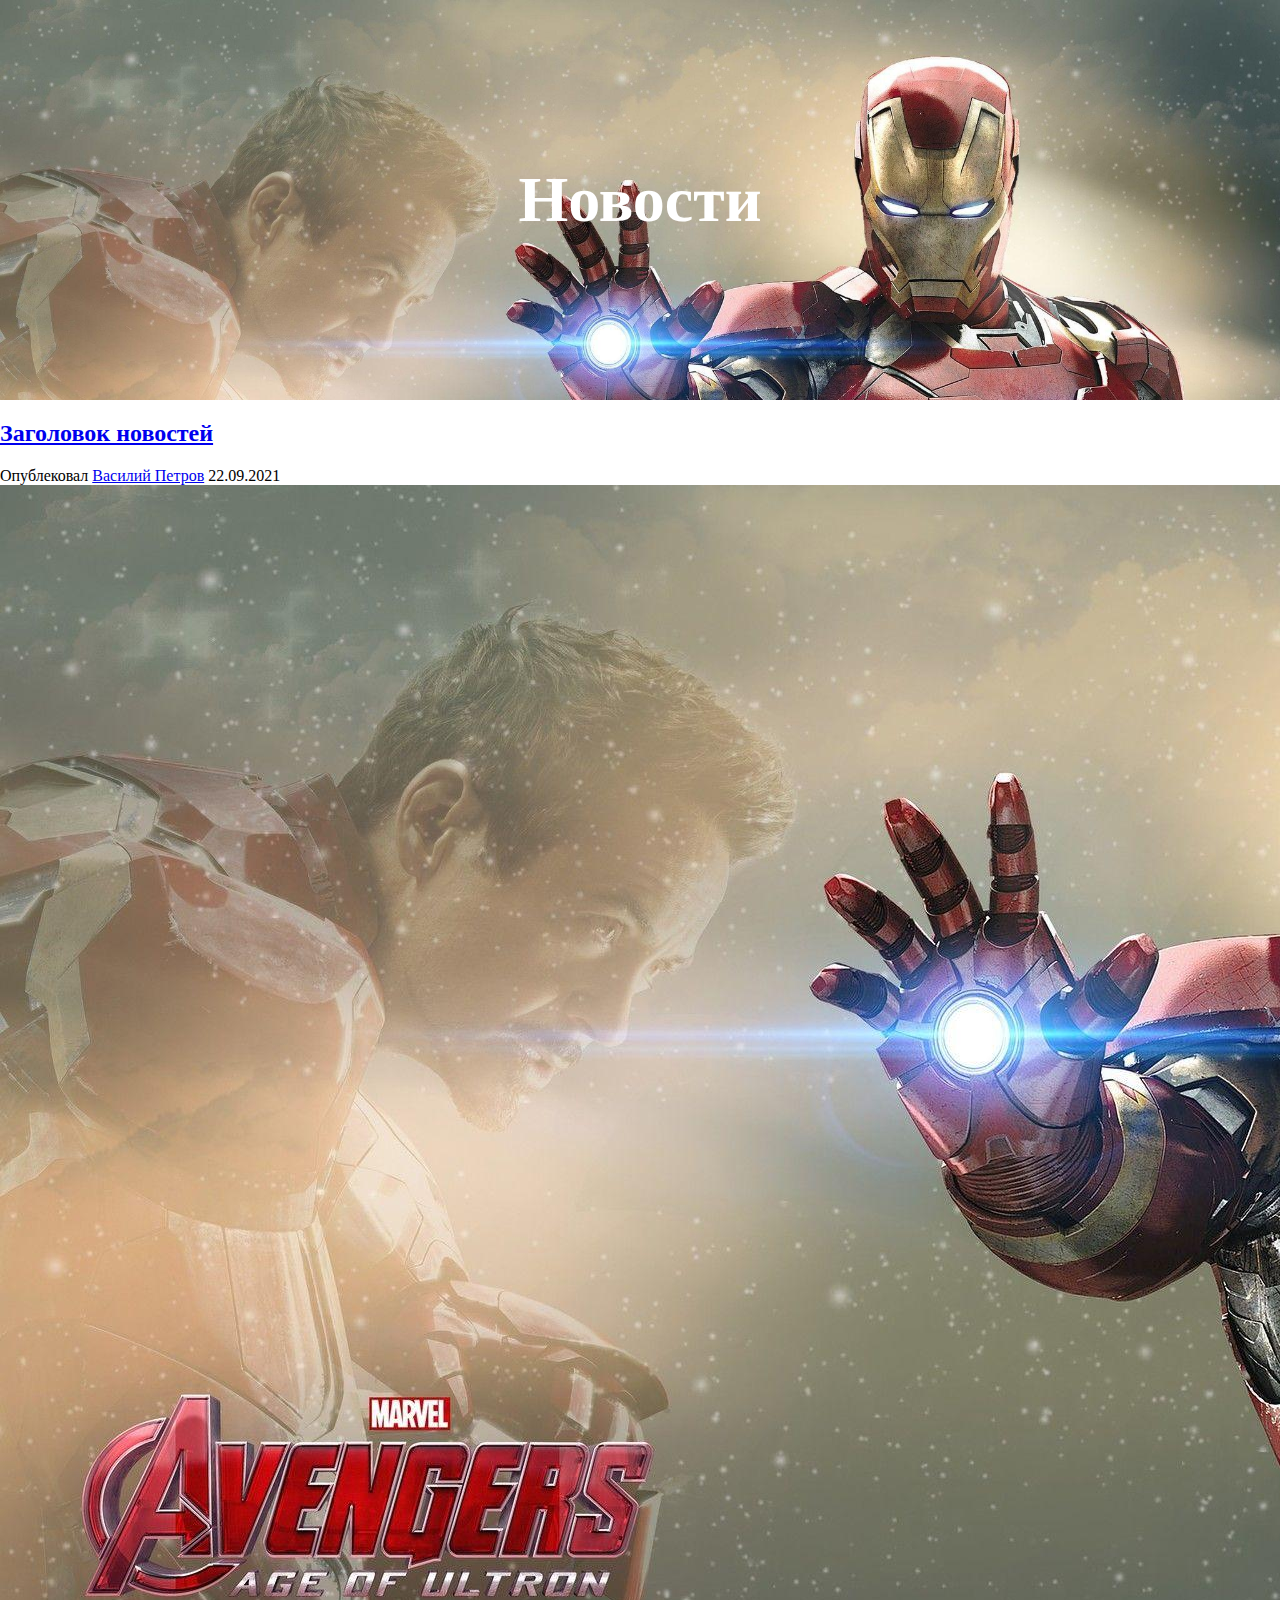
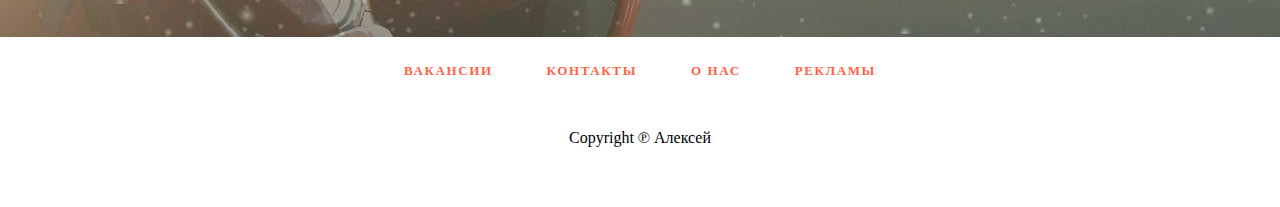
==== index.html @ 65c426df "new" ====
<!DOCTYPE html>
<html lang="en">
<head>
    <body>
    <title>БыстроНовости</title>
    <link rel="stylesheet" href="css/style.css">
</head>
    <header>
         <h1>Новости</h1>
    </header>
    <section class="news">
        <article>
        <a href="#">
        <h2>Заголовок новостей</h2>
    </a>
    <div class="article-meta">
        Опублековал <a href="#">Василий Петров</a>
        22.09.2021
    </div>
    <img src="./pic/iron.jpg">

    <footer>
        <div class="links">
            <a href="#">Вакансии</a>
            <a href="#">Контакты</a>
            <a href="#">О нас</a>
            <a href="#">Рекламы</a>
        </div>
        <div class="Copyright">Copyright ℗ Алексей</div>
      </footer>
    </article>
    </section>
        </body>
    </html>
---- css/style.css ----
body {
    margin: 0;
    padding: 0;
}
header {
    display: flex;
    align-items: center;
    justify-content: center;
    height: 400px;
    background-image: url("../pic/iron.jpg");
    background-size: cover;
}

h1 {
    color: white;
    font-size: 4rem;
    font-family: 'Times New Roman', Times, serif;
}

footer {
    padding-top: 20px;
    padding-bottom: 60px;
    text-align: center;
}
footer .links{
margin-bottom: 50px;
}
footer .links > a {
    color: tomato;
    padding: 0 25px;
    font-size: 13px;
    font-weight: 600;
    letter-spacing: .1rem;
    text-decoration: none;
    text-transform: uppercase;
}
.copyright {
    color: rbg(108,117,125);
}
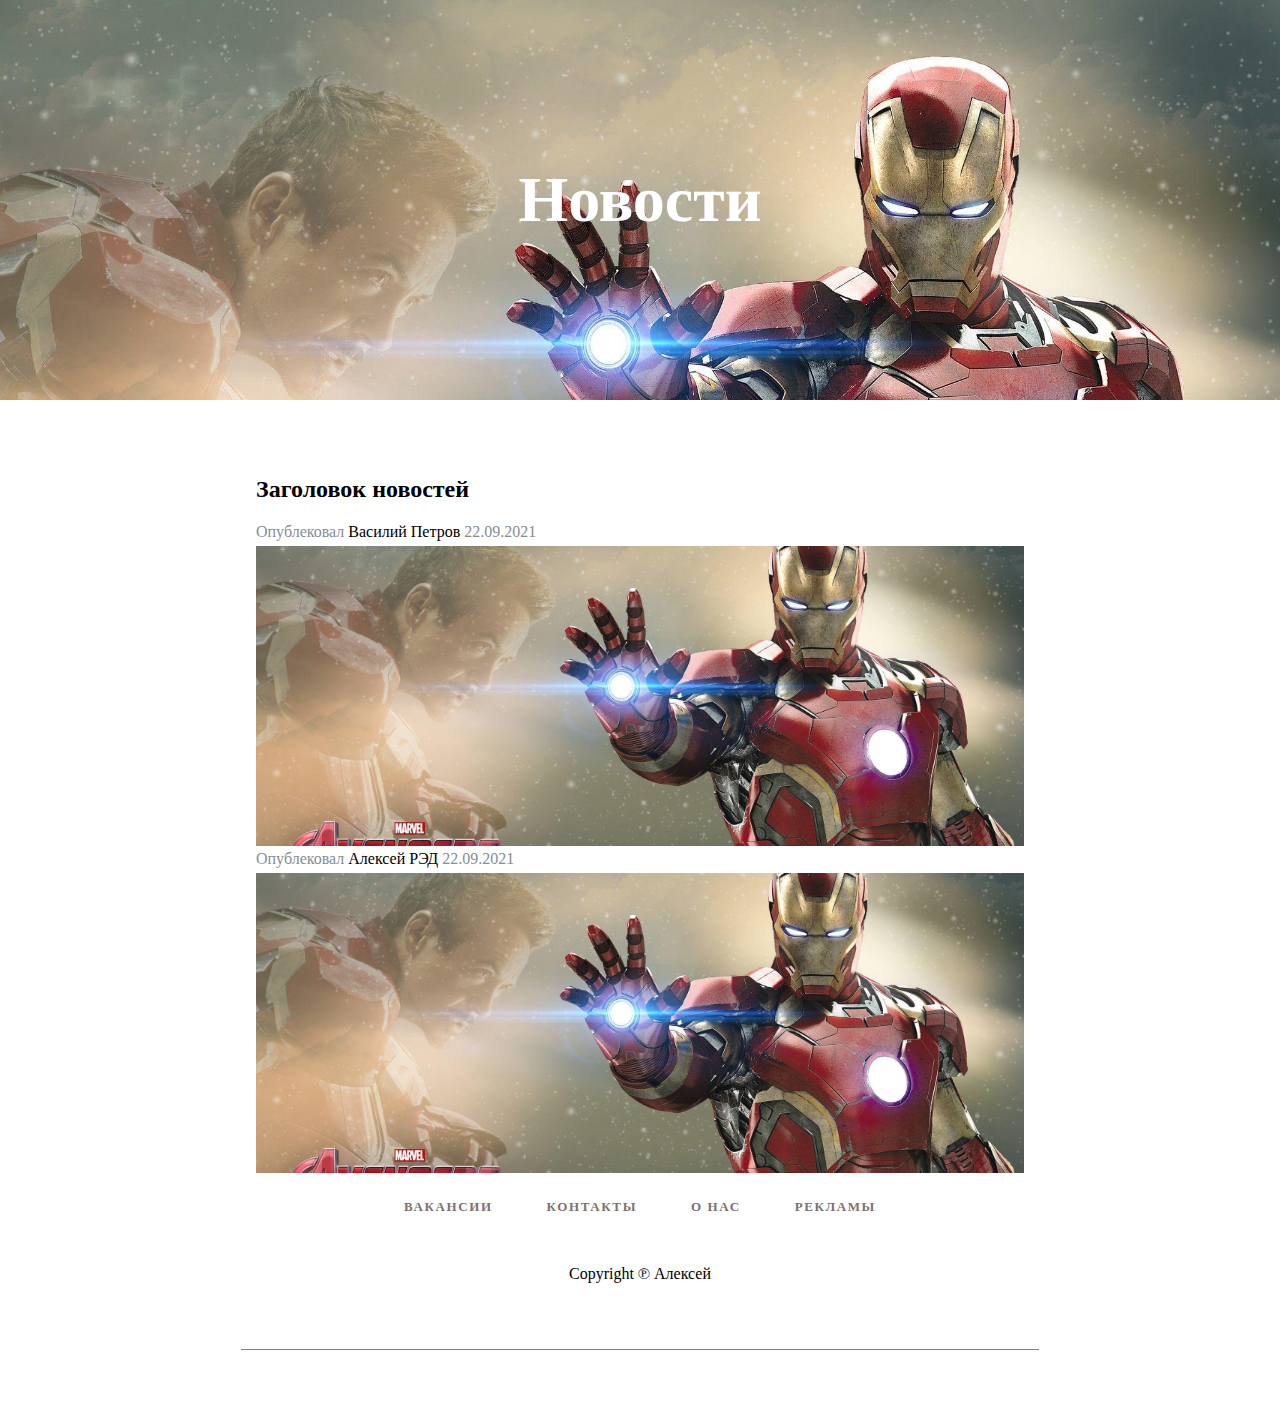
==== commit 162737b3: "index" ====
--- a/index.html
+++ b/index.html
@@ -18,6 +18,12 @@
         22.09.2021
     </div>
     <img src="./pic/iron.jpg">
+    
+    <div class="article-meta">
+        Опублековал <a href="#">Алексей РЭД</a>
+        22.09.2021
+    </div>
+    <img src="./pic/iron.jpg">
 
     <footer>
         <div class="links">
--- a/css/style.css
+++ b/css/style.css
@@ -26,7 +26,7 @@
 margin-bottom: 50px;
 }
 footer .links > a {
-    color: tomato;
+    color: rgb(124, 114, 112);
     padding: 0 25px;
     font-size: 13px;
     font-weight: 600;
@@ -36,4 +36,37 @@
 }
 .copyright {
     color: rbg(108,117,125);
+}
+
+.news {
+    background-color: white;
+    padding: 50px 0 32px;
+}
+
+article {
+    width: 768px;
+    margin: 0 auto 32px;
+    padding: 6px 15px;
+    border-bottom: 1px solid rgb(128, 128, 128);
+}
+
+article a {
+    color: black;
+    text-decoration: none;
+}
+
+article a:hover {
+    font-family: 'Segoe UI', Tahoma, Geneva, Verdana, sans-serif;
+    margin-bottom: 5px;
+}
+
+.article-meta {
+    color: rgb(134, 142, 150);
+    margin-bottom: 5px;
+}
+
+article img {
+    width: 100%;
+    height: 300px;
+    object-fit: cover;
 }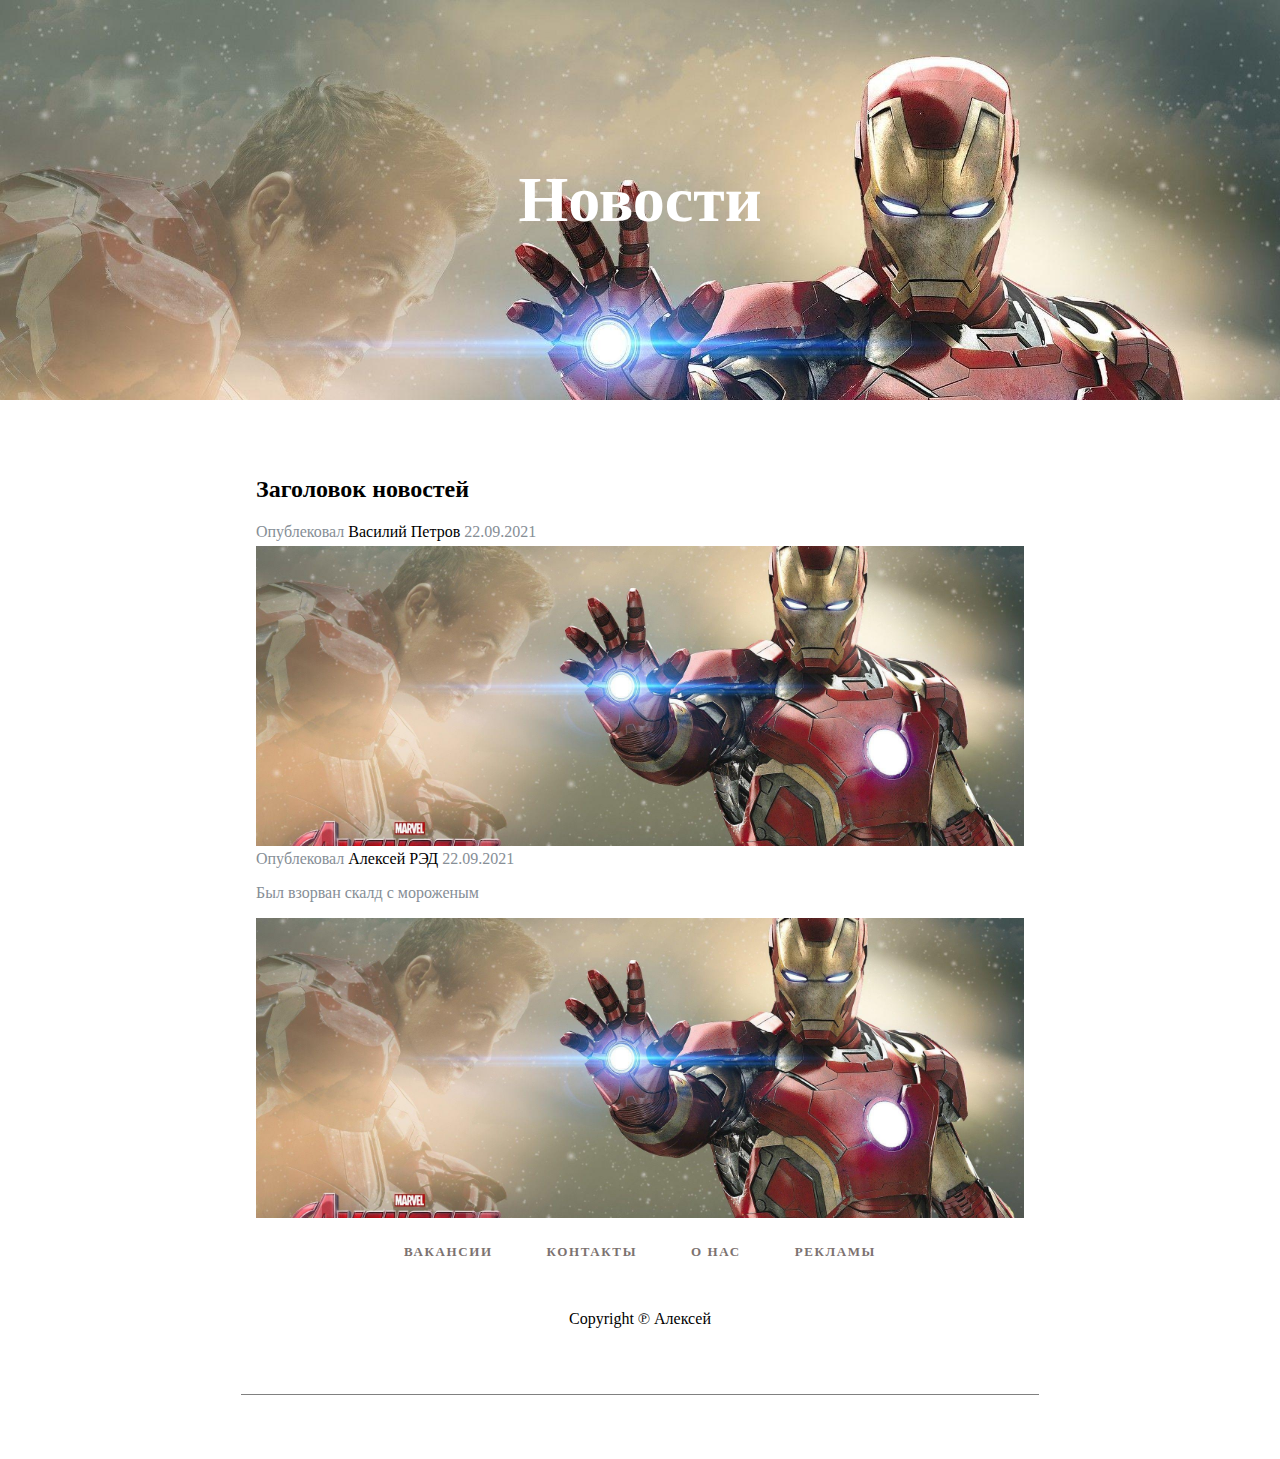
==== commit f31cde1a: "index" ====
--- a/index.html
+++ b/index.html
@@ -22,6 +22,7 @@
     <div class="article-meta">
         Опублековал <a href="#">Алексей РЭД</a>
         22.09.2021
+        <p>Был взорван скалд с мороженым</p>
     </div>
     <img src="./pic/iron.jpg">
 
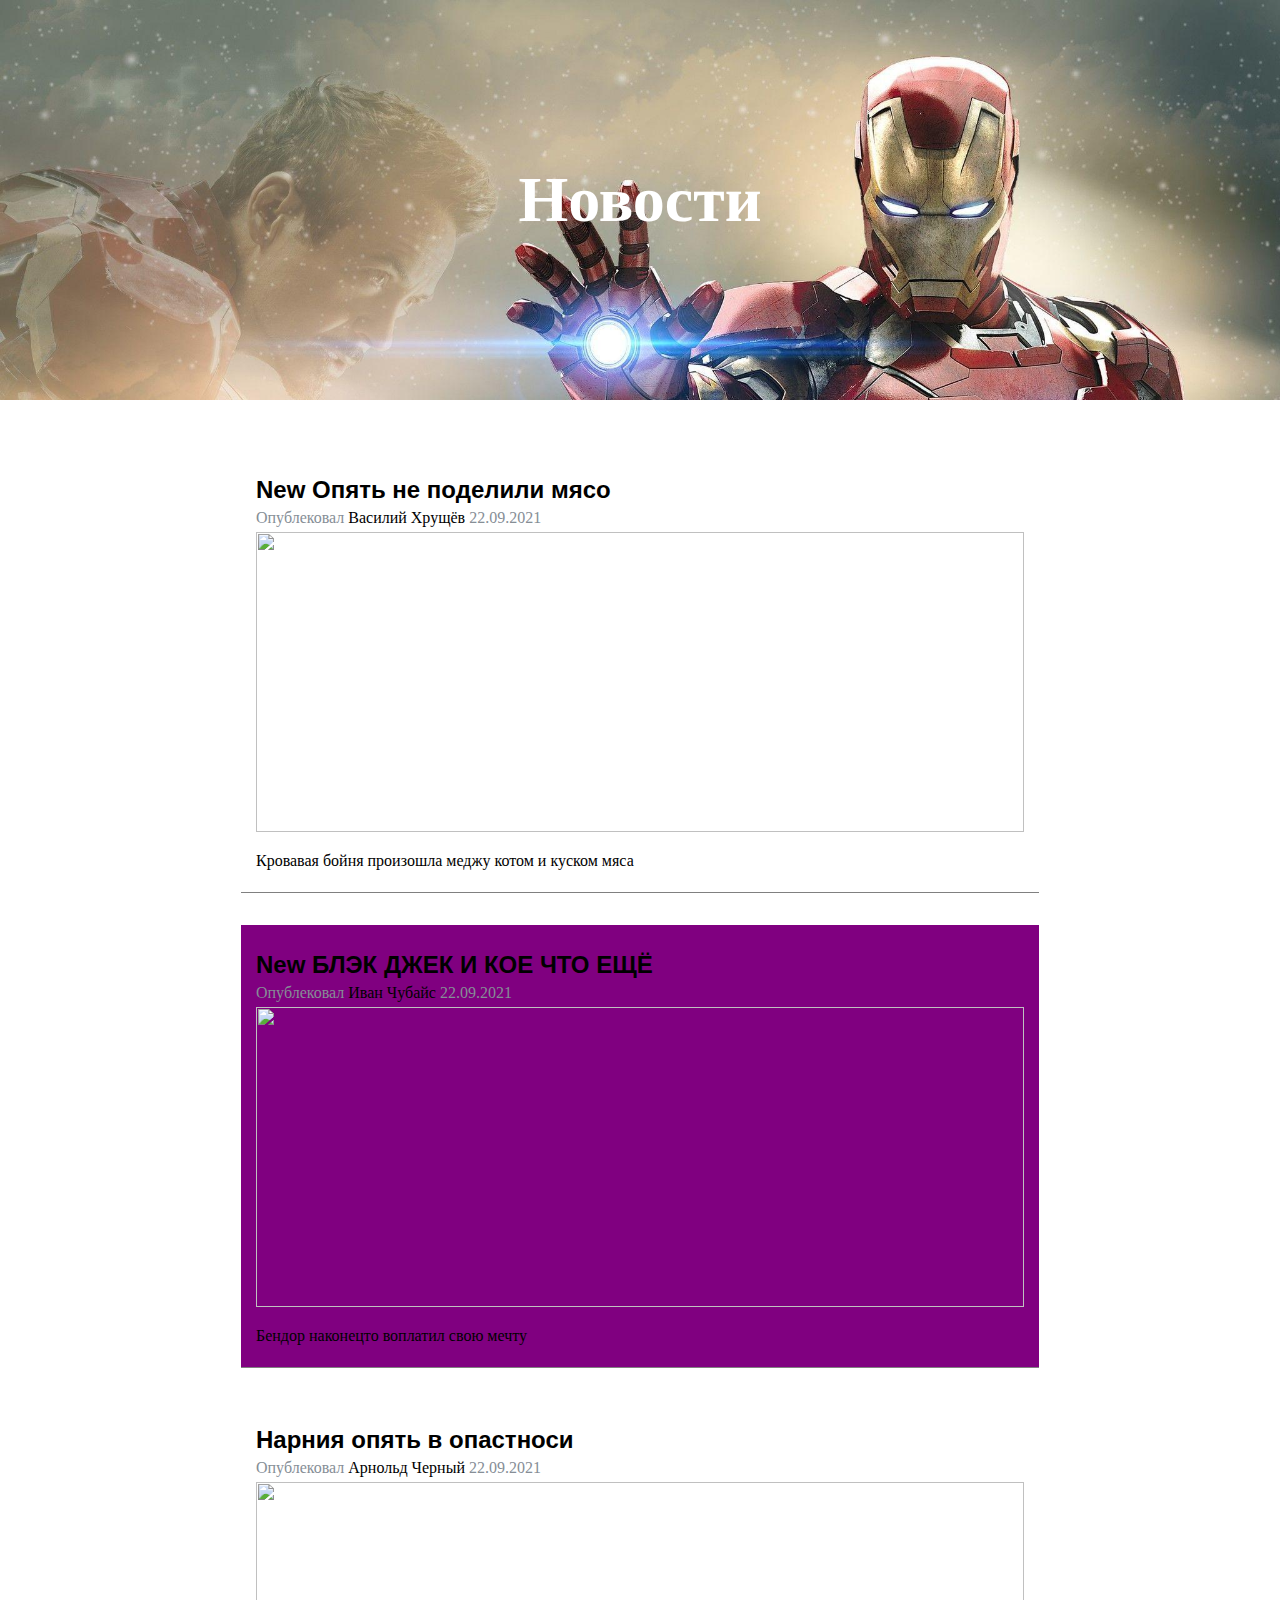
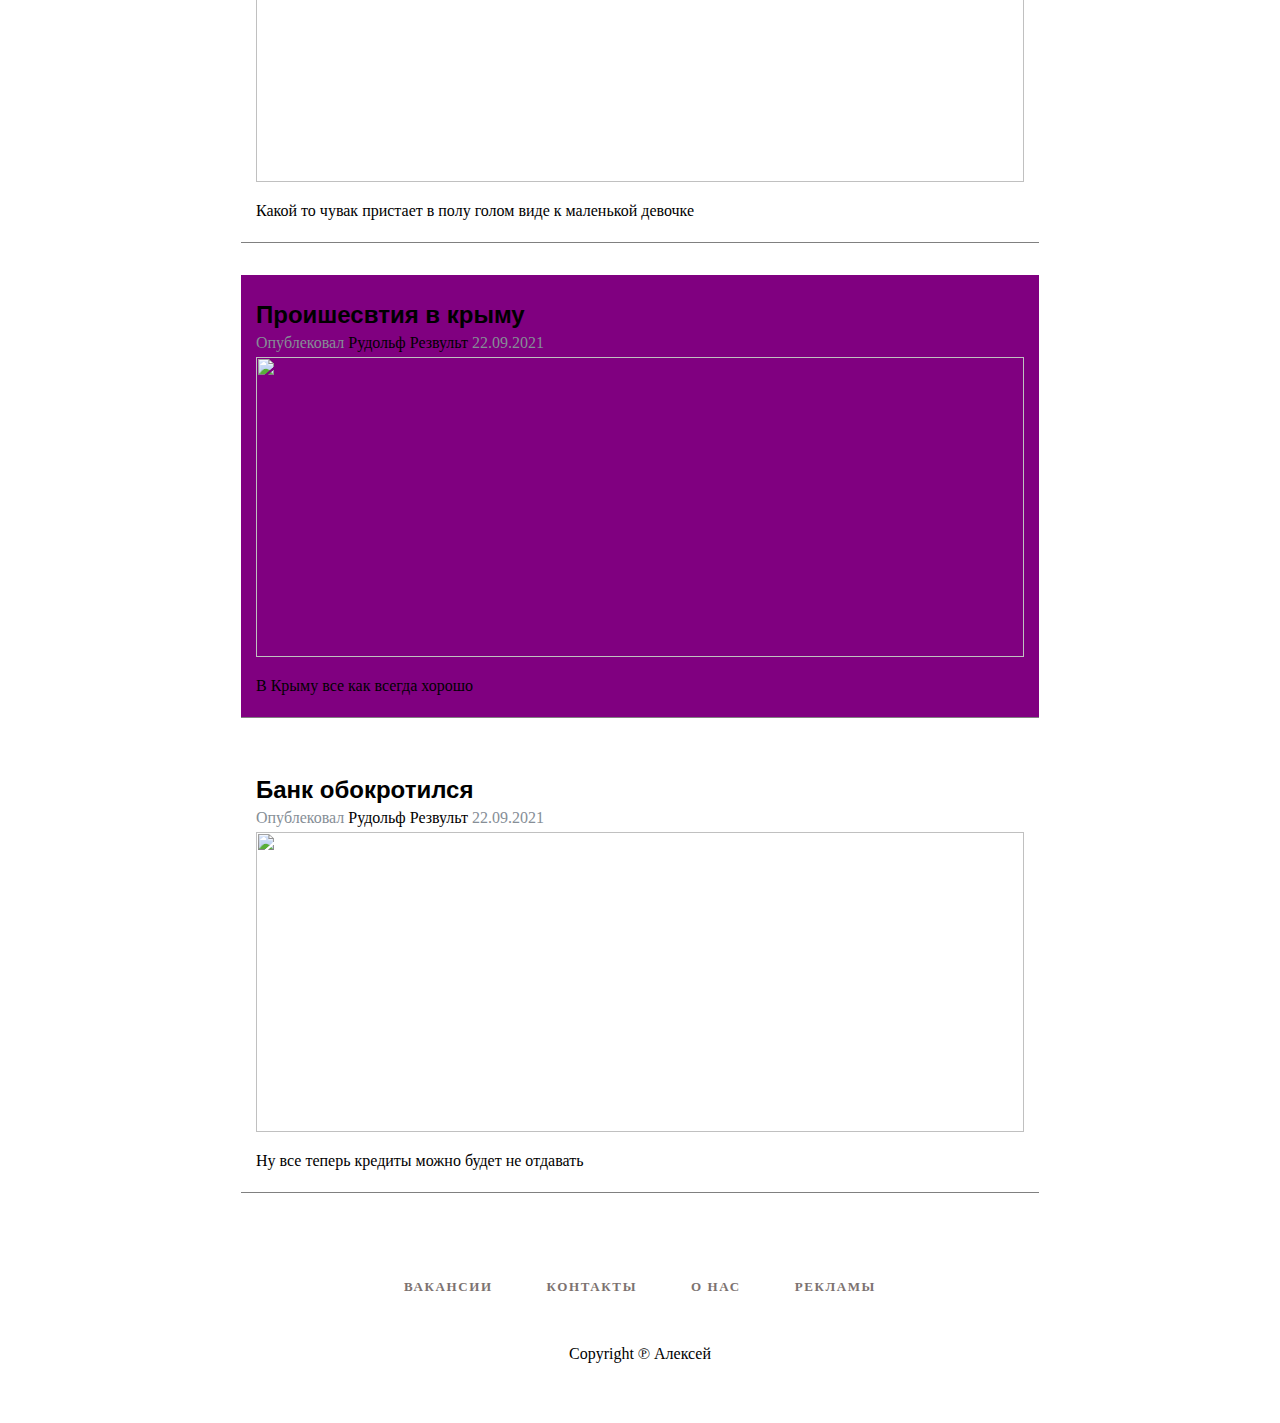
==== commit 9f43ce80: "made all on my platform" ====
--- a/index.html
+++ b/index.html
@@ -1,31 +1,73 @@
 <!DOCTYPE html>
 <html lang="en">
 <head>
-    <body>
     <title>БыстроНовости</title>
     <link rel="stylesheet" href="css/style.css">
 </head>
+<body>
     <header>
-         <h1>Новости</h1>
+        <h1>Новости</h1>
     </header>
     <section class="news">
         <article>
-        <a href="#">
-        <h2>Заголовок новостей</h2>
-    </a>
-    <div class="article-meta">
-        Опублековал <a href="#">Василий Петров</a>
-        22.09.2021
-    </div>
-    <img src="./pic/iron.jpg">
-    
-    <div class="article-meta">
-        Опублековал <a href="#">Алексей РЭД</a>
-        22.09.2021
-        <p>Был взорван скалд с мороженым</p>
-    </div>
-    <img src="./pic/iron.jpg">
+            <a href="#">
+                <h2>Опять не поделили мясо</h2>
+            </a>
+            <div class="article-meta">
+                Опублековал <a href="#">Василий Хрущёв</a>
+                22.09.2021
+            </div>
+            <img src="https://simple-fauna.ru/wp-content/uploads/2018/07/mozhno-li-koshke-syroe-myaso.jpg">
+            <p>Кровавая бойня произошла меджу котом и куском мяса</p>
+        </article>
 
+        <article>
+            <a href="#">
+                <h2>БЛЭК ДЖЕК И КОЕ ЧТО ЕЩЁ</h2>
+            </a>
+            <div class="article-meta">
+                Опублековал <a href="#">Иван Чубайс</a>
+                22.09.2021
+            </div>
+            <img src="https://pw.artfile.me/wallpaper/06-11-2012/650x407/futurama-multfilmy-futurama-bender-bende-675911.jpg">
+            <p>Бендор наконецто воплатил свою мечту</p>    
+        </article>
+        <article>
+            <a href="#">
+          <h2>Нарния опять в опастноси</h2>
+      </a>
+      <div class="article-meta">
+          Опублековал <a href="#">Арнольд Черный</a>
+          22.09.2021
+      </div>
+      <img src="https://libpstu.files.wordpress.com/2017/04/the_chronicles_of_narnia_lion_witch_wardrobe_1.jpg">
+      <p>Какой то чувак пристает в полу голом виде к маленькой девочке</p>
+        </article>
+
+        <article>
+            <a href="#">
+                <h2>Проишесвтия в крыму</h2>
+              </a>
+              <div class="article-meta">
+                Опублековал <a href="#">Рудольф Резвульт</a>
+                22.09.2021
+              </div>
+              <img src="https://img2.eadaily.com/r614x614/o/992/5f74d831fc3ea6231d6b11916851d.jpg">
+              <p>В Крыму все как всегда хорошо</p>
+              
+        </article>
+        <article>
+            <a href="#">
+                <h2>Банк обокротился</h2>
+                </a>
+                <div class="article-meta">
+                Опублековал <a href="#">Рудольф Резвульт</a>
+                22.09.2021
+                </div>
+                <img src="https://credits-online.kz/wp-content/uploads/2017/06/likvidatsiya-banka.jpg">
+                <p>Ну все теперь кредиты можно будет не отдавать</p>
+        </article>
+      </section>
     <footer>
         <div class="links">
             <a href="#">Вакансии</a>
@@ -35,7 +77,5 @@
         </div>
         <div class="Copyright">Copyright ℗ Алексей</div>
       </footer>
-    </article>
-    </section>
-        </body>
-    </html>+</body>
+</html>--- a/css/style.css
+++ b/css/style.css
@@ -41,6 +41,7 @@
 .news {
     background-color: white;
     padding: 50px 0 32px;
+
 }
 
 article {
@@ -55,9 +56,13 @@
     text-decoration: none;
 }
 
-article a:hover {
+article h2 {
     font-family: 'Segoe UI', Tahoma, Geneva, Verdana, sans-serif;
     margin-bottom: 5px;
+}
+
+article a:hover {
+    color: blue;
 }
 
 .article-meta {
@@ -69,4 +74,11 @@
     width: 100%;
     height: 300px;
     object-fit: cover;
-}+}
+
+article:nth-child(even) {
+  background: purple;
+}
+article:nth-child(-n+2) h2::before {
+      content: "New ";
+  }
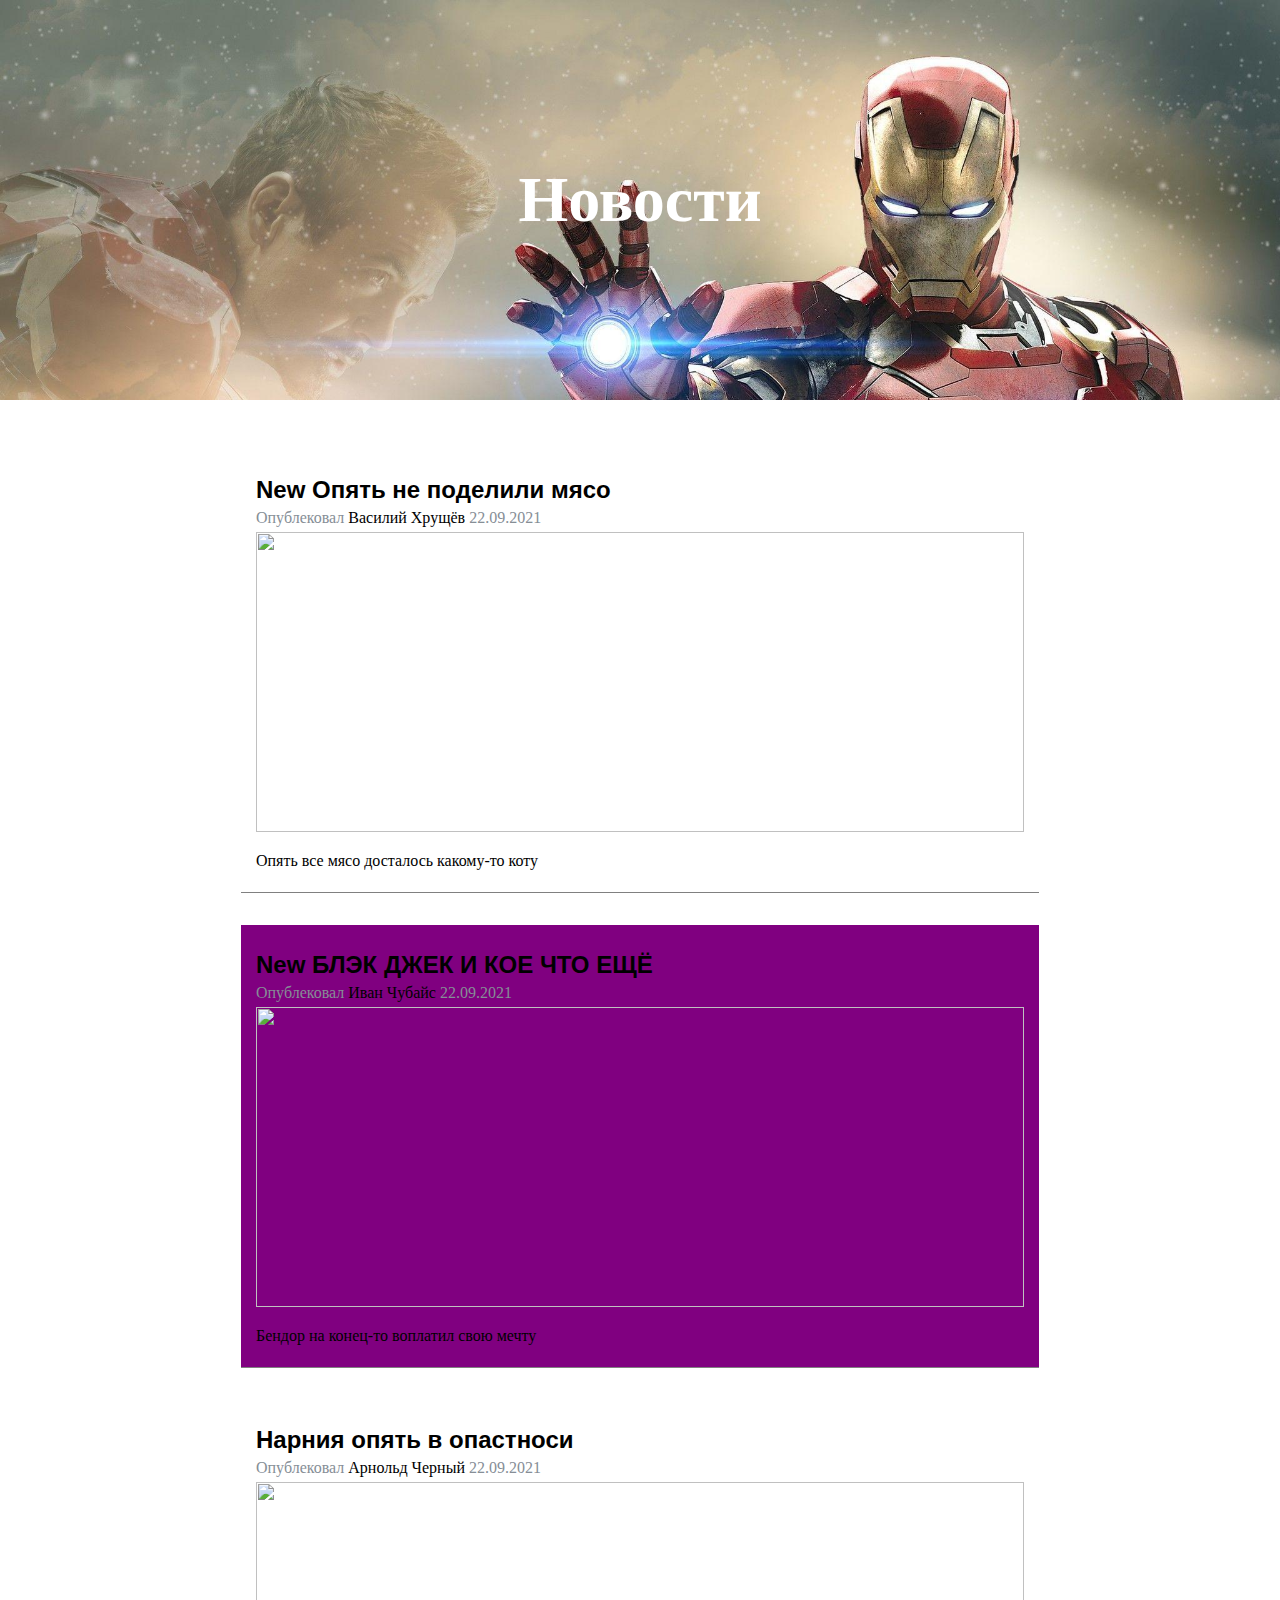
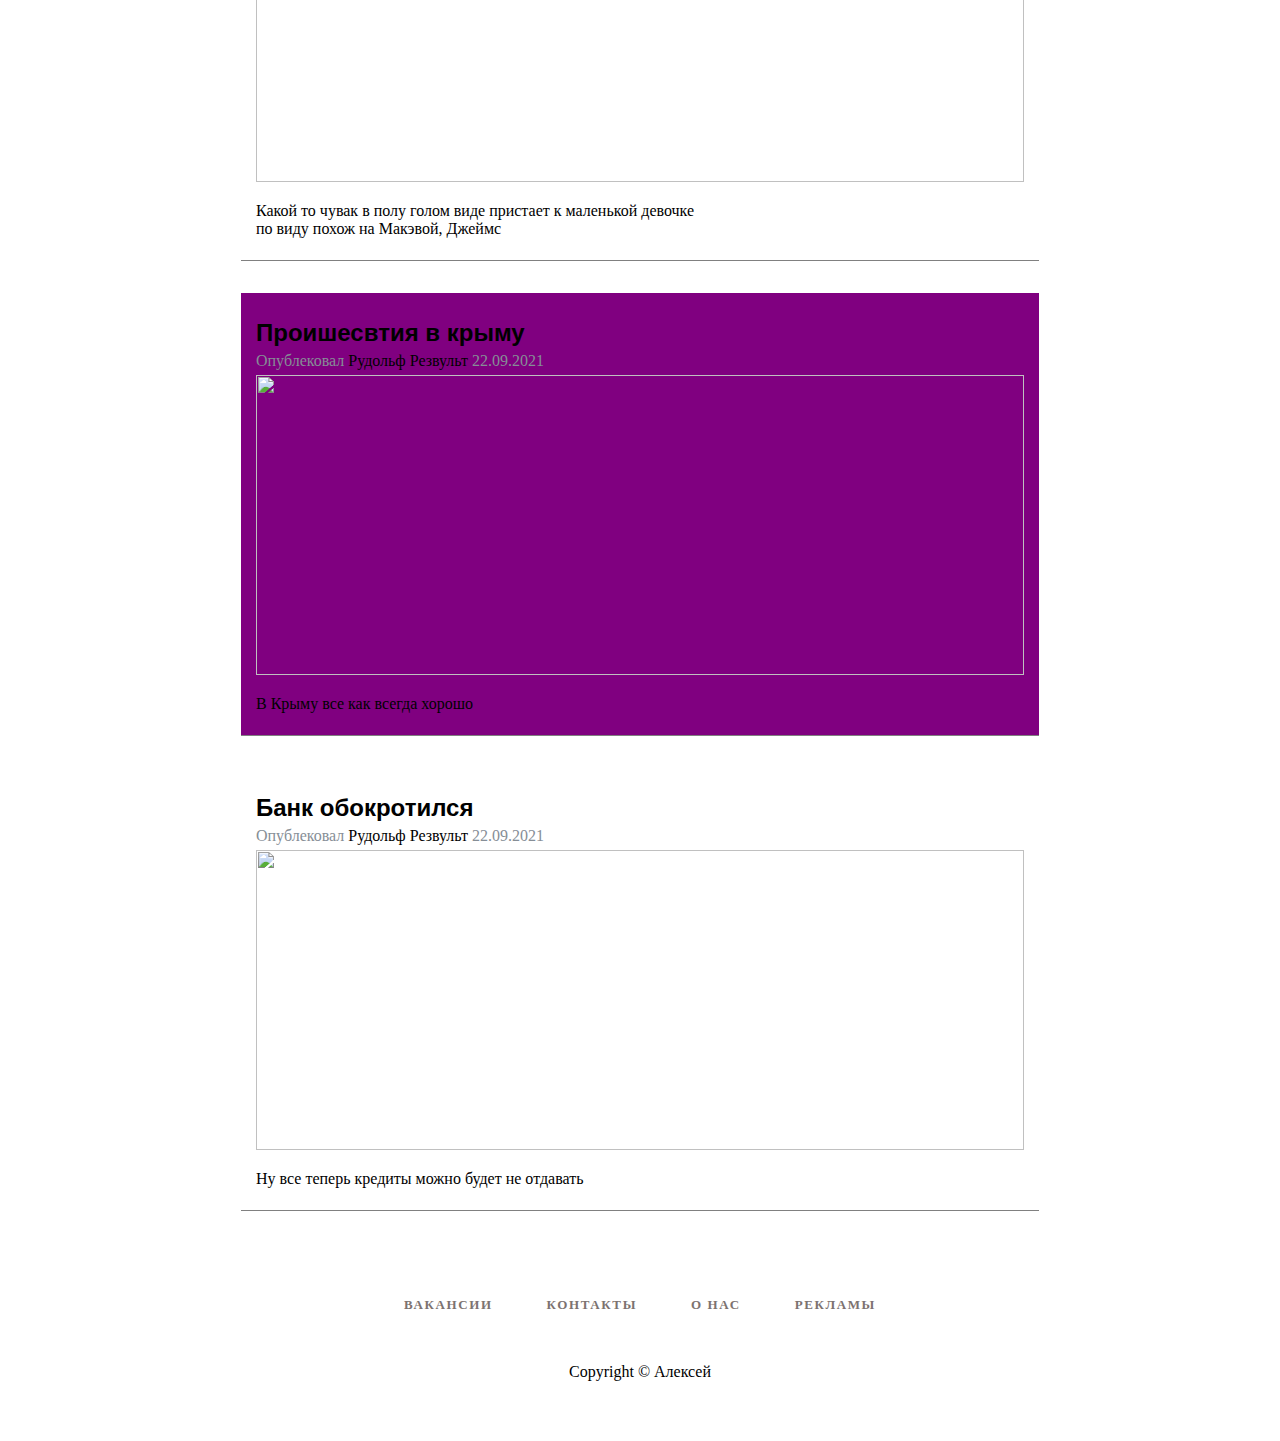
==== commit 72a667e8: "made all on my platform" ====
--- a/index.html
+++ b/index.html
@@ -18,7 +18,7 @@
                 22.09.2021
             </div>
             <img src="https://simple-fauna.ru/wp-content/uploads/2018/07/mozhno-li-koshke-syroe-myaso.jpg">
-            <p>Кровавая бойня произошла меджу котом и куском мяса</p>
+            <p>Опять все мясо досталось какому-то коту</p>
         </article>
 
         <article>
@@ -30,7 +30,7 @@
                 22.09.2021
             </div>
             <img src="https://pw.artfile.me/wallpaper/06-11-2012/650x407/futurama-multfilmy-futurama-bender-bende-675911.jpg">
-            <p>Бендор наконецто воплатил свою мечту</p>    
+            <p>Бендор на конец-то воплатил свою мечту</p>    
         </article>
         <article>
             <a href="#">
@@ -41,7 +41,7 @@
           22.09.2021
       </div>
       <img src="https://libpstu.files.wordpress.com/2017/04/the_chronicles_of_narnia_lion_witch_wardrobe_1.jpg">
-      <p>Какой то чувак пристает в полу голом виде к маленькой девочке</p>
+      <p>Какой то чувак в полу голом виде пристает к маленькой девочке <br> по виду похож на Макэвой, Джеймс</p>
         </article>
 
         <article>
@@ -75,7 +75,7 @@
             <a href="#">О нас</a>
             <a href="#">Рекламы</a>
         </div>
-        <div class="Copyright">Copyright ℗ Алексей</div>
+        <div class="Copyright">Copyright © Алексей</div>
       </footer>
 </body>
 </html>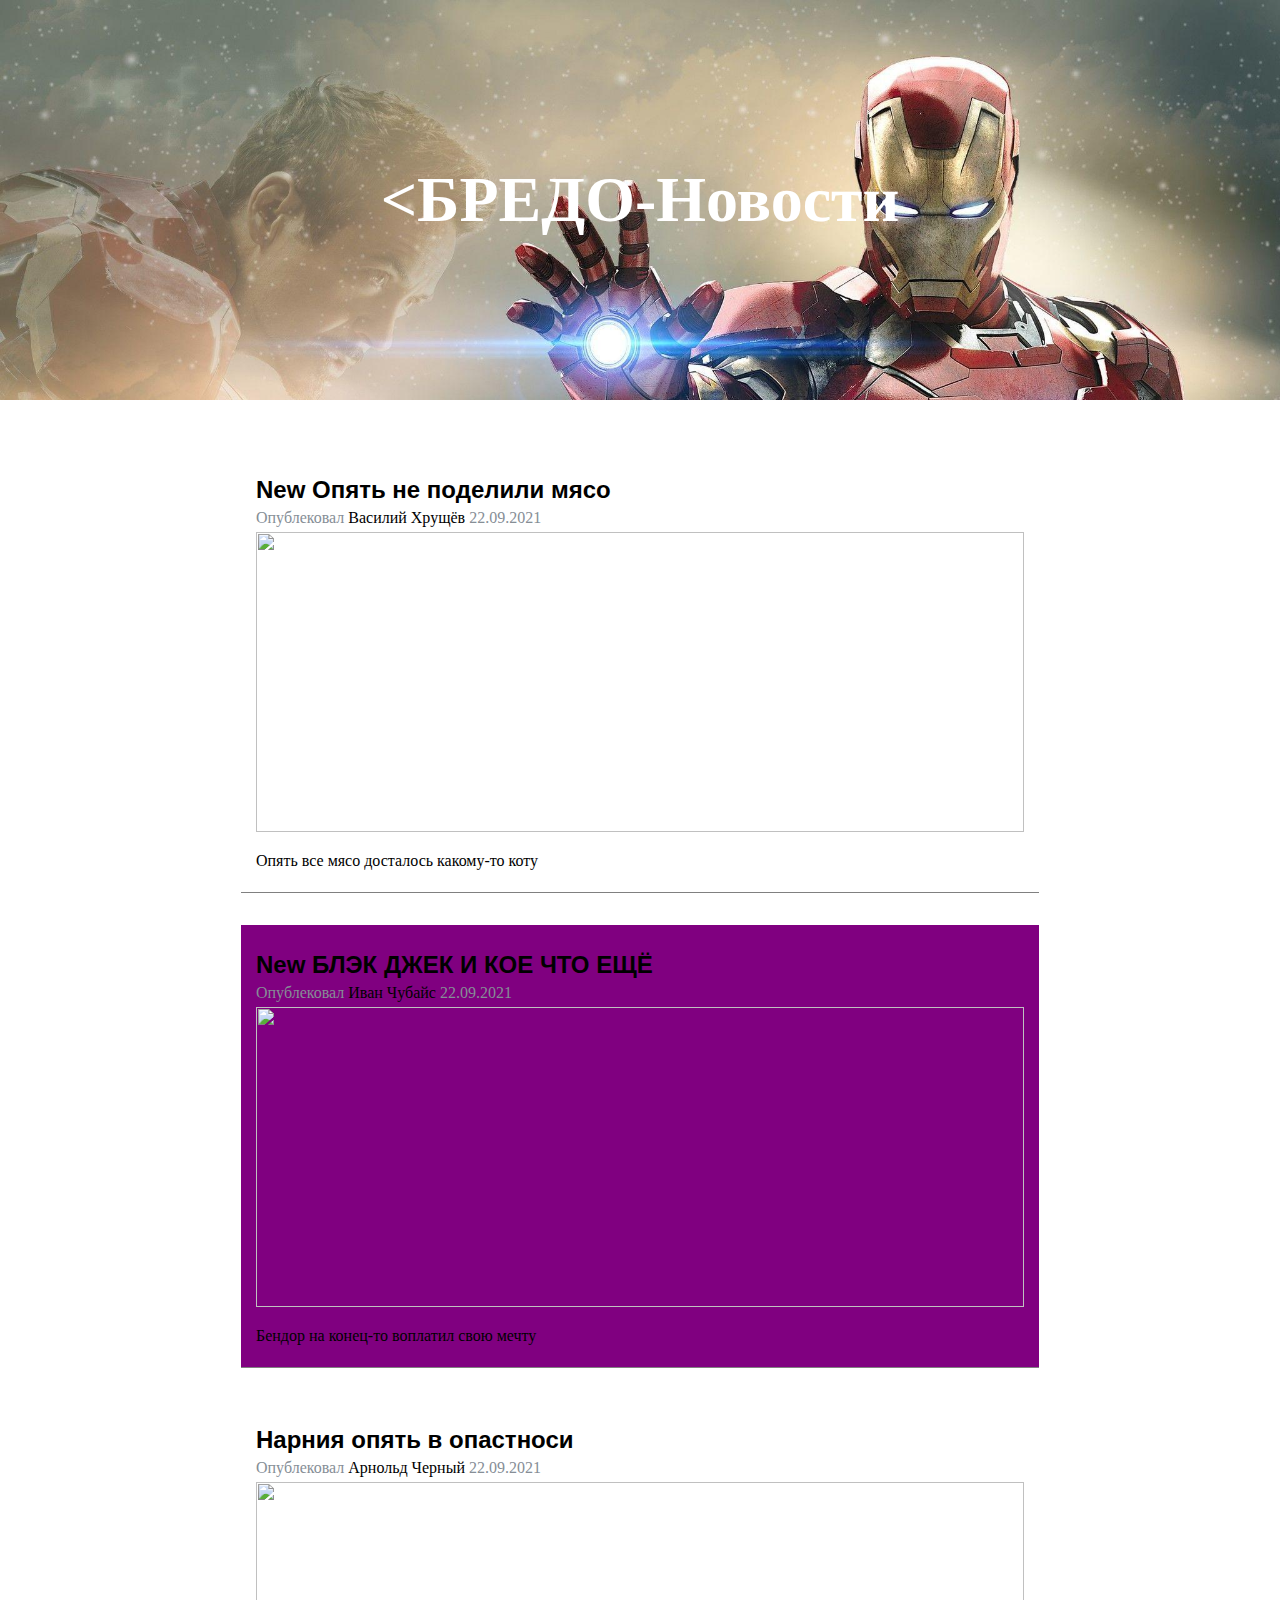
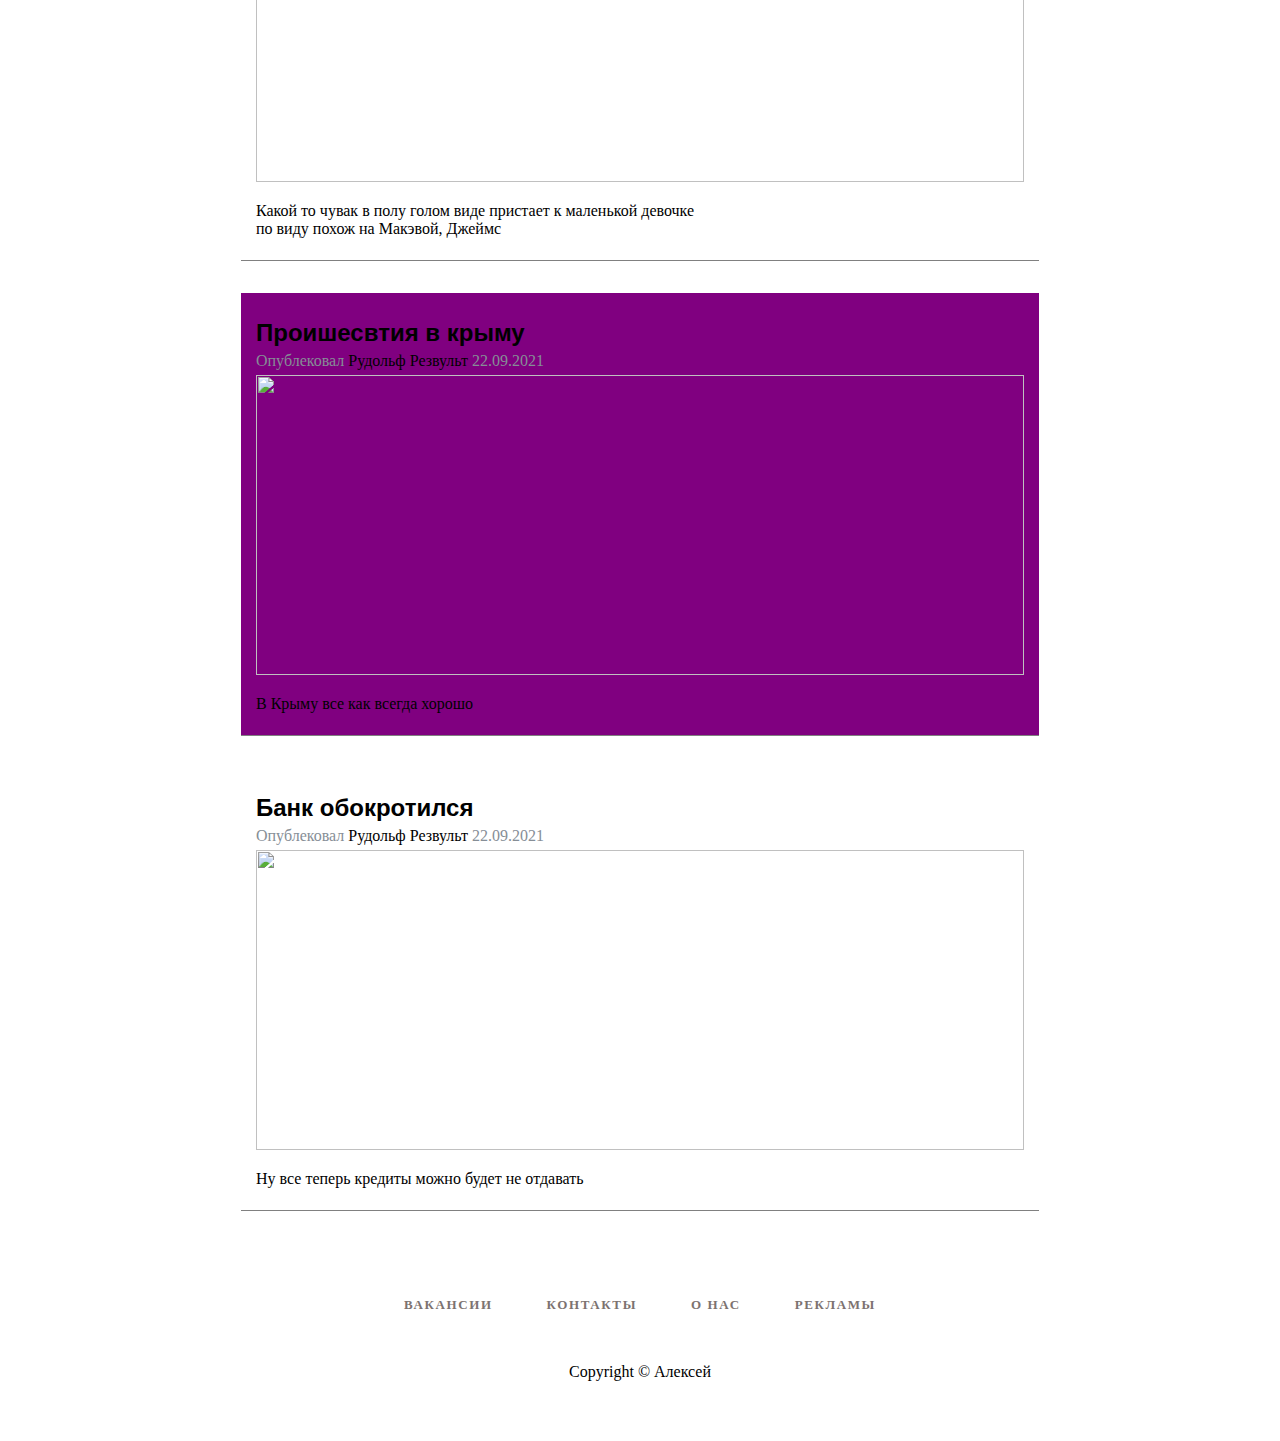
==== commit 09669761: "made all on my platform" ====
--- a/index.html
+++ b/index.html
@@ -1,12 +1,12 @@
 <!DOCTYPE html>
 <html lang="en">
 <head>
-    <title>БыстроНовости</title>
+    <title><БРЕДОNEWS></title>
     <link rel="stylesheet" href="css/style.css">
 </head>
 <body>
     <header>
-        <h1>Новости</h1>
+        <h1><БРЕДО-Новости</h1>
     </header>
     <section class="news">
         <article>
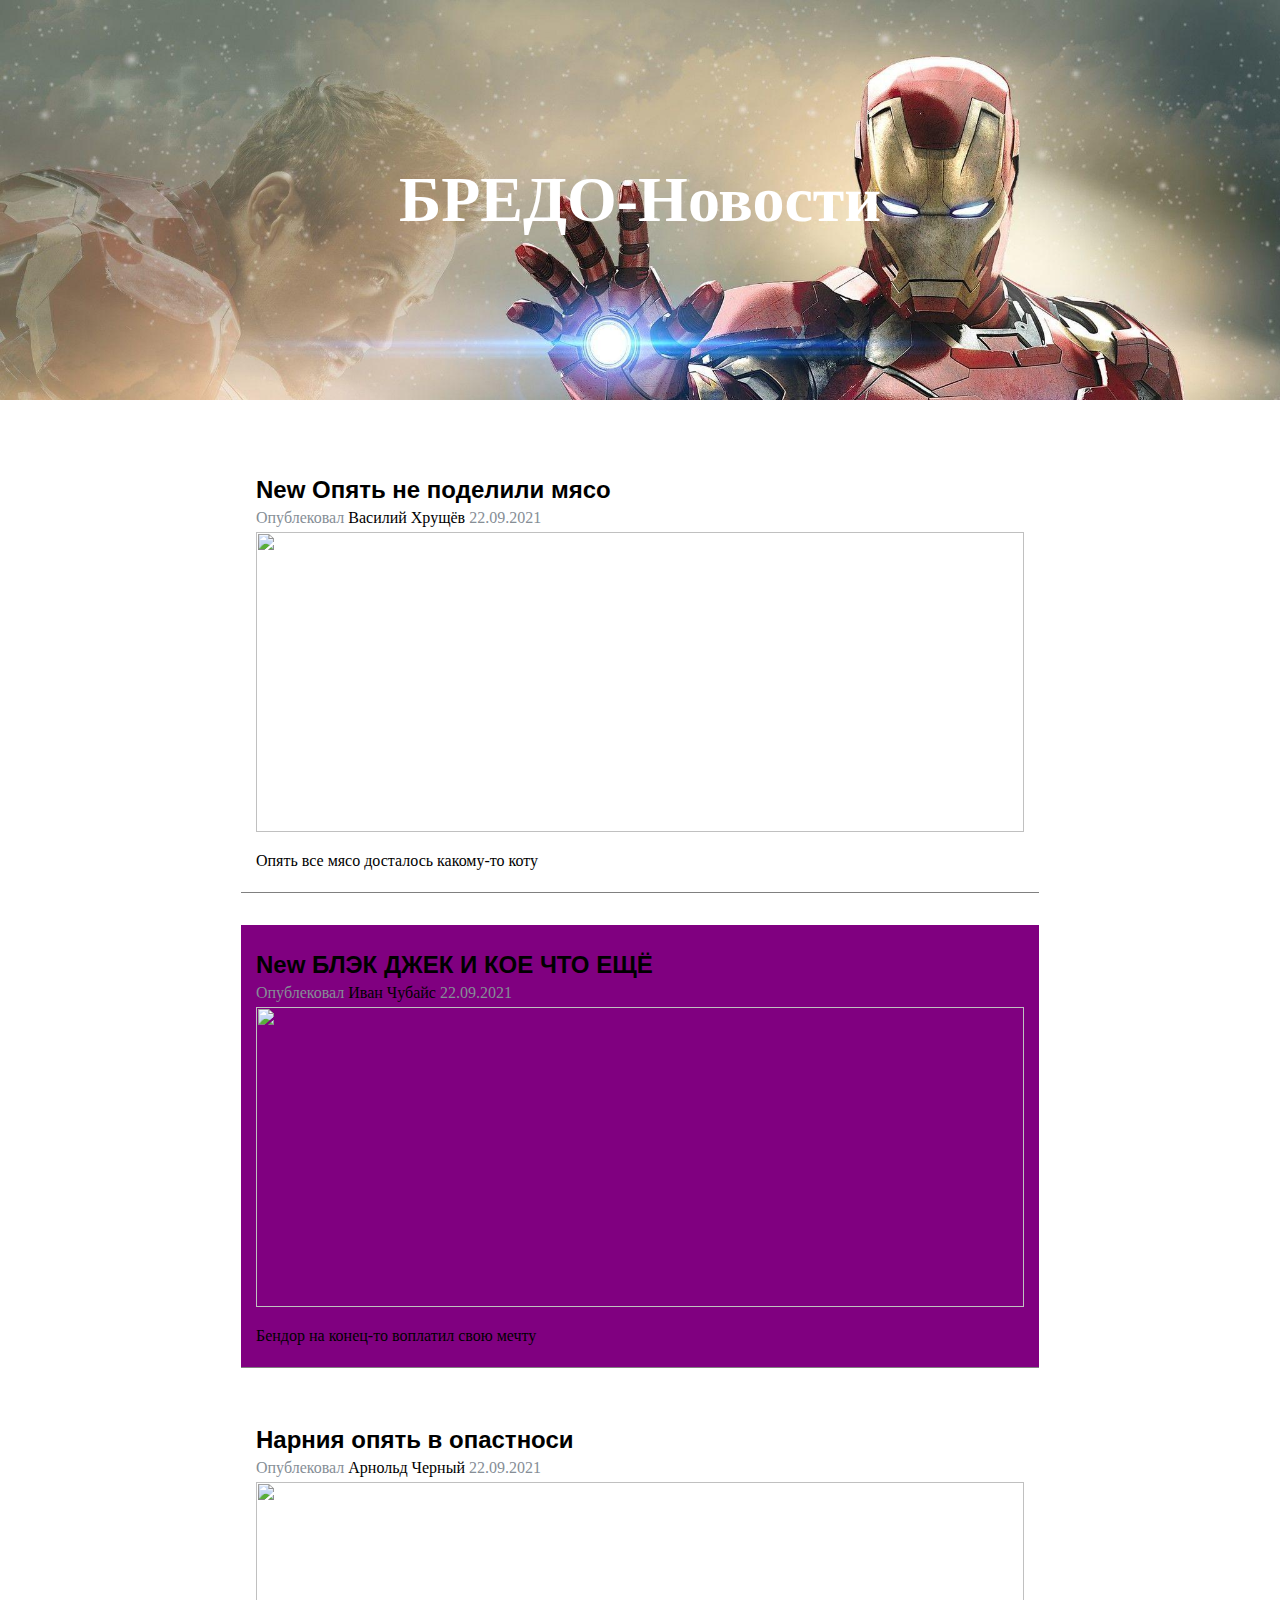
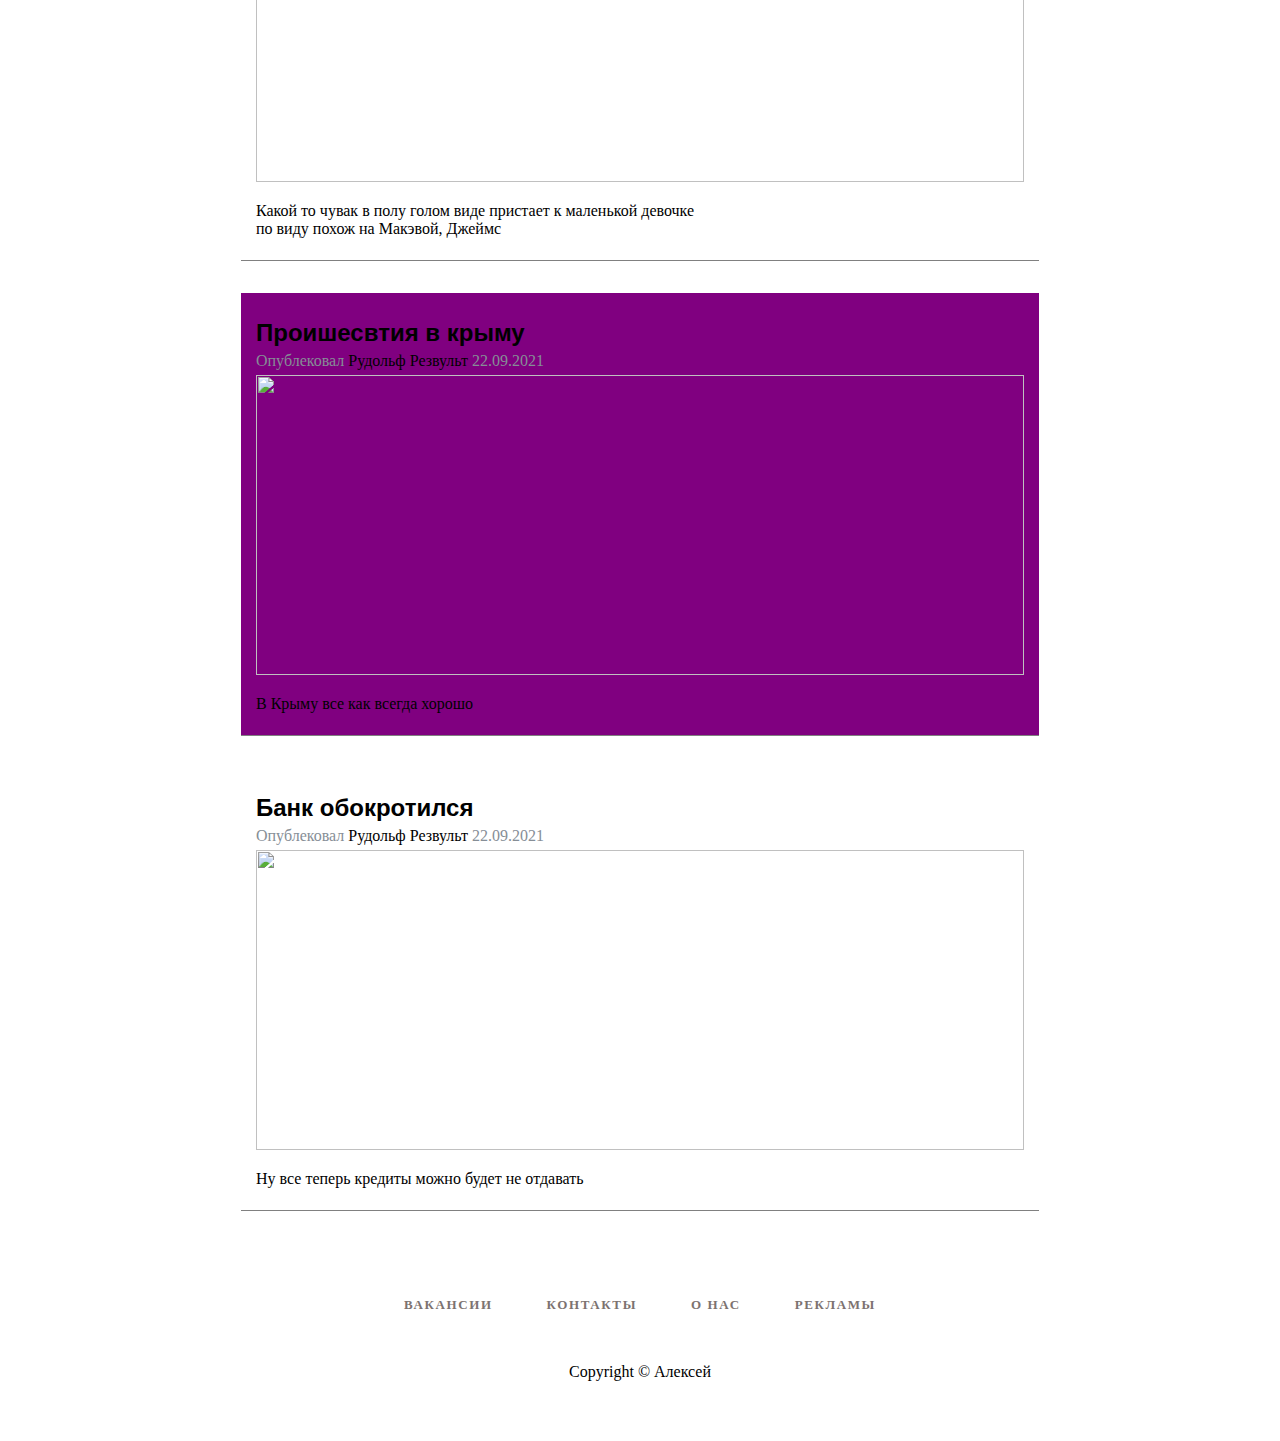
==== commit e710e048: "made all on my platform" ====
--- a/index.html
+++ b/index.html
@@ -1,12 +1,12 @@
 <!DOCTYPE html>
 <html lang="en">
 <head>
-    <title><БРЕДОNEWS></title>
+    <title>БРЕДОNEWS</title>
     <link rel="stylesheet" href="css/style.css">
 </head>
 <body>
     <header>
-        <h1><БРЕДО-Новости</h1>
+        <h1>БРЕДО-Новости</h1>
     </header>
     <section class="news">
         <article>
